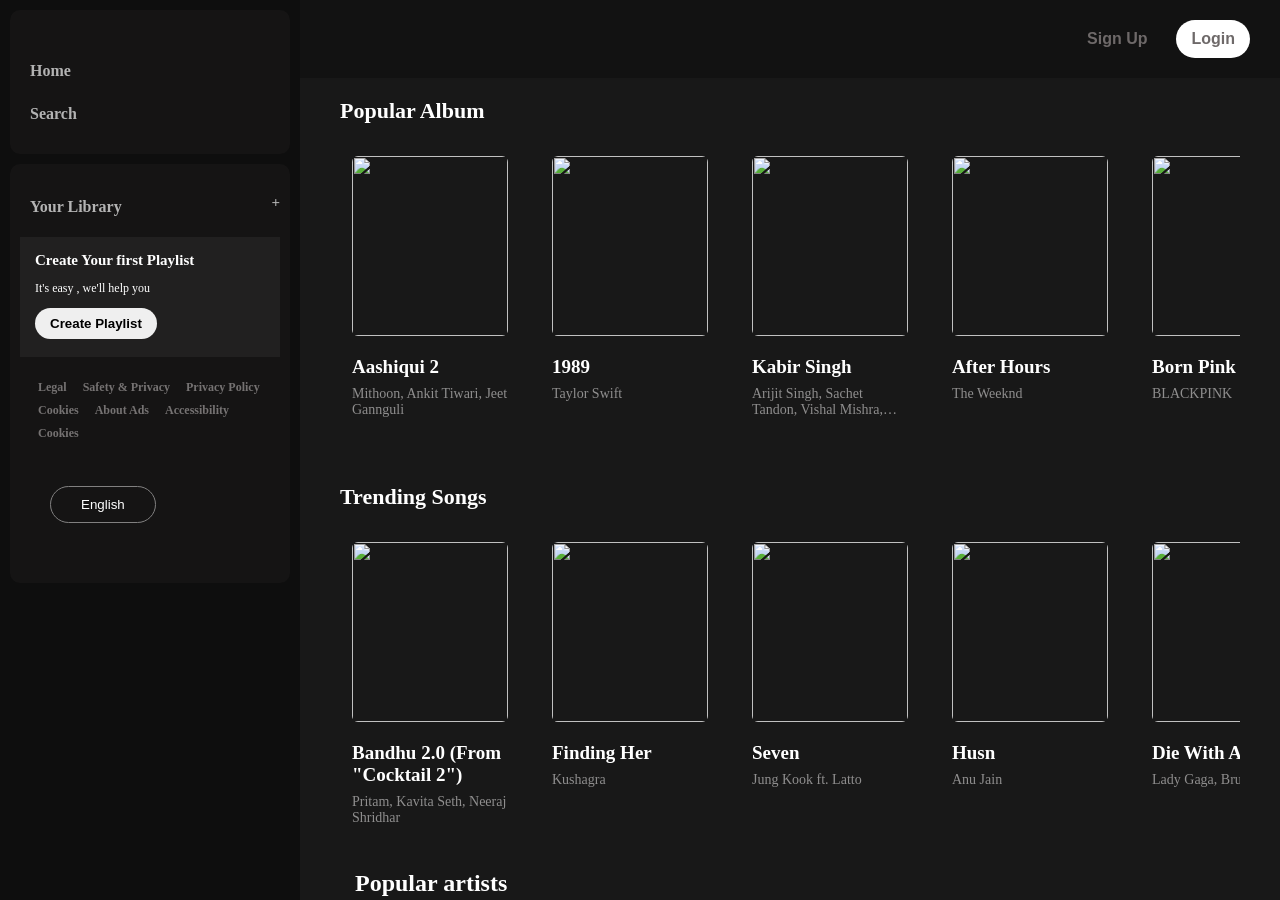
==== index.html @ 24765fae "Spotify clone basic structure" ====
<!DOCTYPE html>
<html lang="en">
<head>
    <meta charset="UTF-8">
    <meta name="viewport" content="width=device-width, initial-scale=1.0">
    <link rel="stylesheet" href="style.css">
    <link rel="icon" href="https://www.freepnglogos.com/uploads/spotify-logo-png/spotify-logo-spotify-symbol-3.png">

    <link rel="stylesheet" href="https://cdnjs.cloudflare.com/ajax/libs/font-awesome/7.0.1/css/all.min.css" integrity="sha512-2SwdPD6INVrV/lHTZbO2nodKhrnDdJK9/kg2XD1r9uGqPo1cUbujc+IYdlYdEErWNu69gVcYgdxlmVmzTWnetw==" crossorigin="anonymous" referrerpolicy="no-referrer" />

    <title>Spotify Clone</title>
</head>
<body>
    <!-- side bar -->
    <div class="sidebar">
        <div class="sidebar-nav">
            <div class="logo">
                <a href=""><img src="image.png" alt=""></a>
            </div>
            <ul>
                <li><a href="">
                    <span><i class="fa-solid fa-house"></i></span>
                    <span>Home</span>
                </a></li>
                <li><a href="">
                    <span><i class="fa-solid fa-magnifying-glass"></i>
                    </span>
                    <span>Search</span>
                </a></li>
            </ul>
        </div>

        <div class="sidebar-nav box2">
            
            <ul>
                <li><a href="">
                    <span><i class="fa-solid fa-book"></i>
                    </span>
                    <span class = "library">Your Library</span>
                </a></li>
                <li>
                    <div class="sidebar-scroll">
                        <div class="create-playlist">
                            <h4>Create Your first Playlist</h4>
                            <p>It's easy , we'll help you</p>
                            <button>Create Playlist</button>
                        </div>
                        <div class="create-playlist">
                            <h4>Let's find some podcast to follow</h4>
                            <p>we'll keep you updated on new episodes</p>
                            <button>Browse Podcasts</button>
                        </div>
                    </div>
                </li>
            </ul>

            <div class="extra">
            <ul>
                <li>
                    <a href="">Legal</a>
                    <a href="">Safety & Privacy</a>
                    <a href="">Privacy Policy</a>
                </li>
                <li>
                    <a href="">Cookies</a>
                    <a href="">About Ads</a>
                    <a href="">Accessibility</a>
                </li>
                <li>
                    <a href="">Cookies</a>
                </li>
            </ul>
        </div>
        <div class="eng-btn">
            <button>English</button>
        </div>

        </div>
    </div>

    <!-- main section -->
     <div class="main-section">
        <div class="top-nav">
            <div class="prev-btn">
                <button><i class="fa-solid fa-chevron-left"></i></button>

                <button><i class="fa-solid fa-chevron-right"></i></button>
            </div>
            <div class="login-btn">
                <button class = "sign-up">Sign Up</button>
                <button class = "login">Login</button>
            </div>
        </div>

        <div class="spotify-playlist">
            <h2>Popular Album</h2>
            <div class="card">
                <div class="item">
                    <img src="https://encrypted-tbn0.gstatic.com/images?q=tbn:ANd9GcR6zlYIwLUSVgpB4D86Vcx0puYT-gK9c6-1rfkdcTrumg&s=10" alt="">
                    <div class="play-btn">
                        <span><i class="fa-solid fa-play"></i>
                        </span>
                    </div>
                    <h4>Aashiqui 2</h4>  
                    <p title="Mithoon, Ankit Tiwari, Jeet Gannguli">Mithoon, Ankit Tiwari, Jeet Gannguli</p>            
                </div>

                <div class="item">
                    <img src="https://encrypted-tbn0.gstatic.com/images?q=tbn:ANd9GcRi_M74yhgVcm11aQM1xooSP6F09yci6gkTSVFLOI822g&s=10" alt="">
                    <div class="play-btn">
                        <span><i class="fa-solid fa-play"></i>
                        </span>
                    </div>
                    <h4>1989</h4>  
                    <p title="Taylor Swift">Taylor Swift</p>             
                </div>
                
                <div class="item">
                    <img src="https://encrypted-tbn0.gstatic.com/images?q=tbn:ANd9GcSRXwHolUk0qry0m2Zead6DW7v8x0l3m2kB8W6_i_A00Q&s=10" alt="">
                    <div class="play-btn">
                        <span><i class="fa-solid fa-play"></i>
                        </span>
                    </div>
                    <h4>Kabir Singh</h4>  
                    <p title="Arijit Singh, Sachet Tandon, Vishal Mishra, Shreya Ghoshal, Armaan Malik, Jubin Nautiyal, Akhil Sachdeva, Tulsi Kumar, and Parampara Thakur">Arijit Singh, Sachet Tandon, Vishal Mishra, Shreya Ghoshal, Armaan Malik, Jubin Nautiyal, Akhil Sachdeva, Tulsi Kumar, and Parampara Thakur</p>
                </div>


                <div class="item">
                    <img src="https://encrypted-tbn0.gstatic.com/images?q=tbn:ANd9GcS0UvktZg84tWEIHIJz6XoVFxFDSo4XeDY1v39MeuDjLA&s=10" alt="">
                    <div class="play-btn">
                        <span><i class="fa-solid fa-play"></i>
                        </span>
                    </div>
                    <h4>After Hours</h4>  
                    <p title="The Weeknd">The Weeknd</p>             
                </div>

                <div class="item">
                    <img src="https://encrypted-tbn0.gstatic.com/images?q=tbn:ANd9GcRc9S8GnTf_r4sMG6v_-gn4cIQjJWlyDm9Au-1rqVjkvQ&s=10" alt="">
                    <div class="play-btn">
                        <span><i class="fa-solid fa-play"></i>
                        </span>
                    </div>
                    <h4>Born Pink</h4>  
                    <p title="BLACKPINK">BLACKPINK</p>           
                </div>
                
                <div class="item">
                    <img src="https://encrypted-tbn0.gstatic.com/images?q=tbn:ANd9GcRwAQnqmEkqEfbMj3LptcYpyfjmli2pKx5qupB8xl1StQ&s" alt="">
                    <div class="play-btn">
                        <span><i class="fa-solid fa-play"></i>
                        </span>
                    </div>
                    <h4>Sour</h4>  
                    <p title="Olivia Rodrigo">Olivia Rodrigo</p>             
                </div>


                <div class="item">
                    <img src="https://encrypted-tbn0.gstatic.com/images?q=tbn:ANd9GcRWG49KqPPNFhp5YR-1ccPJJYi1-_pGQSoWt5yXjFUpTw&s=10" alt="">
                    <div class="play-btn">
                        <span><i class="fa-solid fa-play"></i>
                        </span>
                    </div>
                    <h4>Yeh Jawaani Hai Deewani</h4>  
                    <p title="Pritam, Arijit Singh, Mohit Chauhan, Sunidhi Chauhan">Pritam, Arijit Singh, Mohit Chauhan, Sunidhi Chauhan</p>          
                </div>

                <div class="item">
                    <img src="https://encrypted-tbn0.gstatic.com/images?q=tbn:ANd9GcQv7wJA7BpdaQq2r3j65zEq7GAvC3mhXPb7x04-7Qn63A&s=10" alt="">
                    <div class="play-btn">
                        <span><i class="fa-solid fa-play"></i>
                        </span>
                    </div>
                    <h4>Finding her</h4>  
                    <p title="Kushagra">Kushagra</p>            
                </div>

                <div class="item">
                    <img src="https://encrypted-tbn0.gstatic.com/images?q=tbn:ANd9GcQMF-X0uvneqsJUtotHphYj7gA9irxov6Aj94rmiB79nw&s=10" alt="">
                    <div class="play-btn">
                        <span><i class="fa-solid fa-play"></i>
                        </span>
                    </div>
                    <h4>Happier Than Ever</h4>  
                    <p title="Billie Eilish">Billie Eilish</p>           
                </div>

                <div class="item">
                    <img src="https://encrypted-tbn0.gstatic.com/images?q=tbn:ANd9GcTIojFAafBHXxL5cOYUF8YdfcZhTwuZN1i8bdUV7O8DSw&s=10" alt="">
                    <div class="play-btn">
                        <span><i class="fa-solid fa-play"></i>
                        </span>
                    </div>
                    <h4>Map of the Soul: 7</h4>  
                    <p title="BTS">BTS</p>      
                </div>

                <div class="item">
                    <img src="[data-uri]" alt="">
                    <div class="play-btn">
                        <span><i class="fa-solid fa-play"></i>
                        </span>
                    </div>
                    <h4>Rockstar</h4>  
                    <p title="Mohit Chauhan, Javed Ali, Harshdeep Kaur">Mohit Chauhan, Javed Ali, Harshdeep Kaur</p>       
                </div>
            </div>
        </div>



 <div class="spotify-playlist">
            <h2>Trending Songs</h2>
            <div class="card">
                <div class="item">
                    <img src="https://encrypted-tbn0.gstatic.com/images?q=tbn:ANd9GcSRb2cg1zoCuxxdXCKlIEZOe6xr_aZDU6CwNnl-lDmEnA&s=10" alt="">
                    <div class="play-btn">
                        <span><i class="fa-solid fa-play"></i>
                        </span>
                    </div>
                    <h4>Bandhu 2.0 (From "Cocktail 2")</h4>  
                    <p title="Pritam, Kavita Seth, Neeraj Shridhar">Pritam, Kavita Seth, Neeraj Shridhar</p>            
                </div>

                <div class="item">
                    <img src="https://encrypted-tbn0.gstatic.com/images?q=tbn:ANd9GcQv7wJA7BpdaQq2r3j65zEq7GAvC3mhXPb7x04-7Qn63A&s=10" alt="">
                    <div class="play-btn">
                        <span><i class="fa-solid fa-play"></i>
                        </span>
                    </div>
                    <h4>Finding Her</h4>  
                    <p title="Kushagra">Kushagra</p>             
                </div>
                
                <div class="item">
                    <img src="https://encrypted-tbn0.gstatic.com/images?q=tbn:ANd9GcQ4wO4rTeRgE838NeBE7jbFwfPtwciClQIESry23NL5LQ&s=10" alt="">
                    <div class="play-btn">
                        <span><i class="fa-solid fa-play"></i>
                        </span>
                    </div>
                    <h4>Seven</h4>  
                    <p title="Jung Kook ft. Latto">Jung Kook ft. Latto</p>
                </div>


                <div class="item">
                    <img src="https://encrypted-tbn0.gstatic.com/images?q=tbn:ANd9GcR8s-MRfAV5dYJjqsoUvPfxT_SLvFuc0TCEidEg-Mv1kA&s=10" alt="">
                    <div class="play-btn">
                        <span><i class="fa-solid fa-play"></i>
                        </span>
                    </div>
                    <h4>Husn</h4>  
                    <p title="Anuv Jain">Anu Jain</p>             
                </div>

                <div class="item">
                    <img src="https://encrypted-tbn0.gstatic.com/images?q=tbn:ANd9GcQQC4lE8TnKsyfZyA17M6MHqjLeRcknTYFByH5HMWSHKA&s=10" alt="">
                    <div class="play-btn">
                        <span><i class="fa-solid fa-play"></i>
                        </span>
                    </div>
                    <h4>Die With A Smile</h4>  
                    <p title="Lady Gaga, Bruno Mars">Lady Gaga, Bruno Mars</p>           
                </div>
                
                <div class="item">
                    <img src="https://encrypted-tbn0.gstatic.com/images?q=tbn:ANd9GcR8VE_R6k9wIX0dnwB-xOozc0b5NM-nP7Q17fAzxMluwg&s=10" alt="">
                    <div class="play-btn">
                        <span><i class="fa-solid fa-play"></i>
                        </span>
                    </div>
                    <h4>Birds of a Feather</h4>  
                    <p title="Billie Eilish">Billie Eilish</p>             
                </div>


                <div class="item">
                    <img src="https://encrypted-tbn0.gstatic.com/images?q=tbn:ANd9GcRegZ-_j1SDjUz-uUfHMJz3NqN8evxm3vF2sjuVZkWCmg&s=10" alt="">
                    <div class="play-btn">
                        <span><i class="fa-solid fa-play"></i>
                        </span>
                    </div>
                    <h4>Who</h4>  
                    <p title="Jimin">Jimin</p>          
                </div>

                <div class="item">
                    <img src="https://encrypted-tbn0.gstatic.com/images?q=tbn:ANd9GcRwGAmGsywzYcY8KKyqPSdHnT5MduH20WbTkl4fCzOZ0w&s=10" alt="">
                    <div class="play-btn">
                        <span><i class="fa-solid fa-play"></i>
                        </span>
                    </div>
                    <h4>Espresso</h4>  
                    <p title="Sabrina Carpenter">Sabrina Carpenter</p>            
                </div>

                <div class="item">
                    <img src="https://encrypted-tbn0.gstatic.com/images?q=tbn:ANd9GcTZ4qNblO_cVBSKAtLOqPlgiLI7WSfhKsHwrcACDAO1XA&s=10" alt="">
                    <div class="play-btn">
                        <span><i class="fa-solid fa-play"></i>
                        </span>
                    </div>
                    <h4>Paro</h4>  
                    <p title="Aditya Rikhari">Aditya Rikhari</p>           
                </div>

                <div class="item">
                    <img src="[data-uri]" alt="">
                    <div class="play-btn">
                        <span><i class="fa-solid fa-play"></i>
                        </span>
                    </div>
                    <h4>APT.</h4>  
                    <p title="ROSÉ, Bruno Mars">ROSÉ, Bruno Mars</p>      
                </div>

                <div class="item">
                    <img src="https://encrypted-tbn0.gstatic.com/images?q=tbn:ANd9GcQ3q8c_WOXsNjr5SjzjXWMCNFWw4lnJtQtghBRjjvO02g&s=10" alt="">
                    <div class="play-btn">
                        <span><i class="fa-solid fa-play"></i>
                        </span>
                    </div>
                    <h4>Maiyya</h4>  
                    <p title="Sachet Tandon & Parampara Tandon">Sachet Tandon & Parampara Tandon</p>       
                </div>
            </div>
        </div>

<div class="spotify-playlist-artist-playlist">
            <h2>Popular artists</h2>
            <div class="card">
                <div class="item">
                    <img src="https://encrypted-tbn0.gstatic.com/images?q=tbn:ANd9GcQmuDb3b6T76JKYFc4I2U5dKooLfKmoxxixhviQYUS2hA&s=10" alt="">
                    <div class="play-btn">
                        <span><i class="fa-solid fa-play"></i>
                        </span>
                    </div>
                    <h4>Arijit Singh</h4>  
                    <p title="Artist">Artist</p>            
                </div>

                <div class="item">
                    <img src="[data-uri]" alt="">
                    <div class="play-btn">
                        <span><i class="fa-solid fa-play"></i>
                        </span>
                    </div>
                    <h4>Taylor Swift</h4>  
                    <p title="Artist">Artist</p>             
                </div>
                
                <div class="item">
                    <img src="https://encrypted-tbn0.gstatic.com/images?q=tbn:ANd9GcRWBhLiLqccCiXkT0SPZlSBke3ACwCvVsB4k5Ci_Hoh7A&s=10" alt="">
                    <div class="play-btn">
                        <span><i class="fa-solid fa-play"></i>
                        </span>
                    </div>
                    <h4>K.K</h4>  
                    <p title="Artist">Artist</p>
                </div>


                <div class="item">
                    <img src="https://encrypted-tbn0.gstatic.com/images?q=tbn:ANd9GcS7vAz229covxGUaPA3y3e4U_MEAJ3WJijyxVfGDpCAdg&s=10" alt="">
                    <div class="play-btn">
                        <span><i class="fa-solid fa-play"></i>
                        </span>
                    </div>
                    <h4>ROSÉ</h4>  
                    <p title="Artist">Artist</p>             
                </div>

                <div class="item">
                    <img src="https://encrypted-tbn0.gstatic.com/images?q=tbn:ANd9GcSJrPoFThE1Gervtfzp9DxFY0y-4e-juYZGOBF7FSA2QA&s" alt="">
                    <div class="play-btn">
                        <span><i class="fa-solid fa-play"></i>
                        </span>
                    </div>
                    <h4>The Weeknd</h4>  
                    <p title="Artist">Artist</p>           
                </div>
                
                <div class="item">
                    <img src="https://encrypted-tbn0.gstatic.com/images?q=tbn:ANd9GcRHDa0o2O1c6Ri5aT6HQG2tt6S75wXt3KG2or2XYjbyHg&s=10" alt="">
                    <div class="play-btn">
                        <span><i class="fa-solid fa-play"></i>
                        </span>
                    </div>
                    <h4>Jungkook</h4>  
                    <p title="Artist">Artist</p>             
                </div>


                <div class="item">
                    <img src="https://encrypted-tbn0.gstatic.com/images?q=tbn:ANd9GcSf-wPToPer_eWoVHuUsg-XXqU08XIV1UvnjDJu2OSr4g&s=10" alt="">
                    <div class="play-btn">
                        <span><i class="fa-solid fa-play"></i>
                        </span>
                    </div>
                    <h4>Karan Aujla</h4>  
                    <p title="Artist">Artist</p>          
                </div>

                <div class="item">
                    <img src="https://encrypted-tbn0.gstatic.com/images?q=tbn:ANd9GcSN03vyHWWIxEeqXikEy3ydRlFTNpewj1nRQeXGDAEqMw&s" alt="">
                    <div class="play-btn">
                        <span><i class="fa-solid fa-play"></i>
                        </span>
                    </div>
                    <h4>Aditya Rikhari</h4>  
                    <p title="Artist">Artist</p>            
                </div>

                <div class="item">
                    <img src="https://encrypted-tbn0.gstatic.com/images?q=tbn:ANd9GcTE4JhzgwqZRDXxeJHihmsWlKveRryj6pOne9LGINLjxQ&s" alt="">
                    <div class="play-btn">
                        <span><i class="fa-solid fa-play"></i>
                        </span>
                    </div>
                    <h4>Shreya Ghoshal</h4>  
                    <p title="Artist">Artist</p>           
                </div>

                <div class="item">
                    <img src="https://encrypted-tbn0.gstatic.com/images?q=tbn:ANd9GcRfdZ5tTvKhnh9TOi00q0jHMOVkFf3nhAOwl8k37NRvrw&s=10" alt="">
                    <div class="play-btn">
                        <span><i class="fa-solid fa-play"></i>
                        </span>
                    </div>
                    <h4>Diljit Dosanjh</h4>  
                    <p title="Artist">Artist</p>      
                </div>

                <div class="item">
                    <img src="https://encrypted-tbn0.gstatic.com/images?q=tbn:ANd9GcTg3Wx6OAyF4m_wbpkjGrvLSJ87cfDNbgs7mMa7m9pzCA&s=10" alt="">
                    <div class="play-btn">
                        <span><i class="fa-solid fa-play"></i>
                        </span>
                    </div>
                    <h4>Anuv Jain</h4>  
                    <p title="Artist">Artist</p>       
                </div>
            </div>
        </div>


<div class="spotify-playlist">
            <h2>Popular radio</h2>
            <div class="card">
                <div class="item">
                    <img src="[data-uri]" alt="">
                    <div class="play-btn">
                        <span><i class="fa-solid fa-play"></i>
                        </span>
                    </div>
                    <p title="With Kishore Kumar, Mohammed Rafi, Asha Bhosle, Mukesh">With Kishore Kumar, Mohammed Rafi, Asha Bhosle, Mukesh</p>            
                </div>

                <div class="item">
                    <img src="https://encrypted-tbn0.gstatic.com/images?q=tbn:ANd9GcS34CB5263GrZbJfY_lIcM5baTHaK30jPzqNZptJSveaA&s" alt="">
                    <div class="play-btn">
                        <span><i class="fa-solid fa-play"></i>
                        </span>
                    </div>
                    <p title="With Lata Mangeshkar, Asha Bhosle, Mohammed Rafi, R.D. Burman">With Lata Mangeshkar, Asha Bhosle, Mohammed Rafi, R.D. Burman</p>             
                </div>
                
                <div class="item">
                    <img src="https://encrypted-tbn0.gstatic.com/images?q=tbn:ANd9GcS_Kcg805YzdOSr-JQAgOHOuuGHvu2mFwgGo_uqaKRcMQ&s" alt="">
                    <div class="play-btn">
                        <span><i class="fa-solid fa-play"></i>
                        </span>
                    </div>
                    <p title="With Lata Mangeshkar, Mukesh, Manna Dey, Asha Bhosle">With Lata Mangeshkar, Mukesh, Manna Dey, Asha Bhosle</p>
                </div>


                <div class="item">
                    <img src="https://encrypted-tbn0.gstatic.com/images?q=tbn:ANd9GcTnTgWFHALlGC8ZirkifNv7VOKQX04QhUhxWxjGC7UK9w&s" alt="">
                    <div class="play-btn">
                        <span><i class="fa-solid fa-play"></i>
                        </span>
                    </div>
                    <p title="With Kishore Kumar, Lata Mangeshkar, Mohammed Rafi, R.D. Burman">With Kishore Kumar, Lata Mangeshkar, Mohammed Rafi, R.D. Burman</p>             
                </div>

                <div class="item">
                    <img src="[data-uri]" alt="">
                    <div class="play-btn">
                        <span><i class="fa-solid fa-play"></i>
                        </span>
                    </div>
                    <p title="With Shaan, KK, Shreya Ghoshal, Sunidhi Chauhan">With Shaan, KK, Shreya Ghoshal, Sunidhi Chauhan</p>           
                </div>
                
                <div class="item">
                    <img src="https://encrypted-tbn0.gstatic.com/images?q=tbn:ANd9GcRVimI7hmT_IY50NuG2bL8gse7VuufqCs5uXKll_hApnw&s" alt="">
                    <div class="play-btn">
                        <span><i class="fa-solid fa-play"></i>
                        </span>
                    </div>
                    <p title="With Alka Yagnik, Kumar Sanu, Kavita Krishnamurthy, Abhijeet Bhattacharya">With Alka Yagnik, Kumar Sanu, Kavita Krishnamurthy, Abhijeet Bhattacharya</p>             
                </div>


                <div class="item">
                    <img src="https://encrypted-tbn0.gstatic.com/images?q=tbn:ANd9GcSAWeP59mxqmQcjwTTZV34KJTBSNbv3AgIfTilU-fKKjw&s=10" alt="">
                    <div class="play-btn">
                        <span><i class="fa-solid fa-play"></i>
                        </span>
                    </div>
                    <p title="With Alka Yagnik, Udit Narayan, Abhijeet Bhattacharya, Sadhana Sargam">With Alka Yagnik, Udit Narayan, Abhijeet Bhattacharya, Sadhana Sargam</p>          
                </div>

                <div class="item">
                    <img src="https://encrypted-tbn0.gstatic.com/images?q=tbn:ANd9GcRk15agkjOoLD6O4-nuiSJuWse7dVQ__zRFteL9eg9gRA&s=10" alt="">
                    <div class="play-btn">
                        <span><i class="fa-solid fa-play"></i>
                        </span>
                    </div>
                    <p title="With Udit Narayan, Kumar Sanu, Sonu Nigam, Kavita Krishnamurthy">With Udit Narayan, Kumar Sanu, Sonu Nigam, Kavita Krishnamurthy</p>            
                </div>

                <div class="item">
                    <img src="https://encrypted-tbn0.gstatic.com/images?q=tbn:ANd9GcTbCiwczJzCAHkzcMHQ_iQZPVQ_h0BViJVsiiZ54-VTyw&s=10" alt="">
                    <div class="play-btn">
                        <span><i class="fa-solid fa-play"></i>
                        </span>
                    </div>
                    <p title="With Shreya Ghoshal, Vishal Dadlani, Neha Kakkar, Benny Dayal">With Shreya Ghoshal, Vishal Dadlani, Neha Kakkar, Benny Dayal</p>           
                </div>

                <div class="item">
                    <img src="https://encrypted-tbn0.gstatic.com/images?q=tbn:ANd9GcRjt7Jc4-u9aah0twcCuPU9_UTtrfGMXCUy9k9xErSOxQ&s" alt="">
                    <div class="play-btn">
                        <span><i class="fa-solid fa-play"></i>
                        </span>
                    </div>
                    <p title="With KK, Sonu Nigam, Kunal Ganjawala, Shankar Mahadevan">With KK, Sonu Nigam, Kunal Ganjawala, Shankar Mahadevan</p>      
                </div>

                <div class="item">
                    <img src="https://encrypted-tbn0.gstatic.com/images?q=tbn:ANd9GcQWHFB2Sr5Bx_BzjIMgaXwIFLmBkt29Gks5zldROzYQYw&s" alt="">
                    <div class="play-btn">
                        <span><i class="fa-solid fa-play"></i>
                        </span>
                    </div>
                    <p title="With Arijit Singh, Jubin Nautiyal, Asees Kaur, Vishal Mishra">With Arijit Singh, Jubin Nautiyal, Asees Kaur, Vishal Mishra</p>       
                </div>
            </div>
        </div>


<div class="spotify-playlist">
            <h2>Featured Charts</h2>
            <div class="card">
                <div class="item">
                    <img src="https://encrypted-tbn0.gstatic.com/images?q=tbn:ANd9GcQ1Uo3PIstO9ljVYTTgVcVJUNp4KPfpfblPEwk8vGH4Dg&s=10" alt="">
                    <div class="play-btn">
                        <span><i class="fa-solid fa-play"></i>
                        </span>
                    </div>
                    <p title="Your weekly update of the most played songs worldwide.">Your weekly update of the most played songs worldwide.</p>            
                </div>

                <div class="item">
                    <img src="https://encrypted-tbn0.gstatic.com/images?q=tbn:ANd9GcQ6ZF4mg7RcPh0iyrl7dGBHHPGnvuGJCXVnETxRTdNvHw&s=10" alt="">
                    <div class="play-btn">
                        <span><i class="fa-solid fa-play"></i>
                        </span>
                    </div>
                    <p title="Your weekly update of the most played songs in India.">Your weekly update of the most played songs in India.</p>             
                </div>
                
                <div class="item">
                    <img src="https://encrypted-tbn0.gstatic.com/images?q=tbn:ANd9GcTpIunsNtl5yh57dLj-wirZTP58NbfpV2m8ZM8yk53zWA&s=10" alt="">
                    <div class="play-btn">
                        <span><i class="fa-solid fa-play"></i>
                        </span>
                    </div>
                    <p title="Daily ranking of the world's biggest hits.">Daily ranking of the world's biggest hits.</p>
                </div>


                <div class="item">
                    <img src="https://encrypted-tbn0.gstatic.com/images?q=tbn:ANd9GcRArQyuBqy-M6aeNmCr0G81x1-gZpZc_hOYJG-W44wuVw&s=10" alt="">
                    <div class="play-btn">
                        <span><i class="fa-solid fa-play"></i>
                        </span>
                    </div>
                    <p title="Daily ranking of India's most streamed songs.">Daily ranking of India's most streamed songs.</p>             
                </div>
            </div>
        </div>




     </div>
</body>
</html>
---- style.css ----
*{
    margin: 0;
    padding: 0;
    box-sizing: border-box;
}

body{
    background: rgb(20, 19, 19);
}
.sidebar{
    width: 300px;
    background: #0e0e0e;
    position: fixed;
    top: 0;
    left: 0%;
    bottom: 0%;
    padding: 10px;
}
.sidebar-nav{
    background: #151414;
    border-radius: 10px;
    padding: 20px 10px;
    margin-bottom: 10px;
}
.sidebar-nav .logo{
    width: 120px;
}
.sidebar-nav .logo img{
    width: 100%;
}
.sidebar-nav ul{
    list-style: none;
}
.sidebar-nav ul li{
    padding: 10px 0;
}
.sidebar-nav ul li a{
    text-decoration: none;
    color: #b3b3b3;
    font-size: 16px;
    font-weight: 600;
}
.sidebar-nav ul li a:hover{
    color: white;
}

.sidebar-nav ul li a i{
    font-size: 20px;
    margin-right: 10px;
}
.library::after{
    content: '+';
    float: right;
    text-align: center;
    border-radius: 50%;
    font-size: 15px;
}
.create-playlist{
    background: #212020;
    padding: 30px 15px;
    border-radius: 10px;
    margin-bottom: 10px;
    margin-top: -15px;
}
.sidebar-scroll{
    height: 120px;
    overflow-y: auto;
}
.sidebar-scroll::-webkit-scrollbar{
    width: 10px;
}
.sidebar-scroll::-webkit-scrollbar-thumb{
    background: transparent;
}
.sidebar-scroll:hover::-webkit-scrollbar-thumb{
    background: #5c5b5b;
}
.create-playlist h4{
    color: white;
    font-size: 15px;
}
.create-playlist p{
    color: white;
    font-size: 12px;
    margin: 12px 0;
}
.create-playlist button{
    padding: 8px 15px;
    border: 0;
    outline: 0;
    border-radius: 20px;
    font-weight: 600;
    margin-bottom: 10px;
}
.extra ul li a{
    text-decoration: none;
    color: #757272;
    font-size: 12px;
    font-weight: 600;
    margin: 0 6px;
}
.extra ul li a:hover{
    text-decoration: underline;
    color:#908787;
}
.extra ul{
    list-style: none; 
    margin-top: 10px;
}
.extra ul li{
    padding: 0 12px;
    padding-bottom: 5px;
}
.eng-btn{
    padding: 20px 30px;
}
.eng-btn button{
    padding: 10px 30px;
    background: transparent;
    border: 0;
    outline: none;
    color: white;
    border: 1px solid #818080;
    border-radius: 20px;
    margin: 20px 0;
}
.eng-btn button:hover{
    padding: 11px 31px;
    border: 1px solid white;
}
.main-section{
    margin-left: 300px;
    background: #181818;
    height: 100vh;
    overflow-y: auto;
    flex: 1;
}
.main-section .top-nav{
    padding: 20px 30px;
    background: rgb(18, 18, 18);
    display: flex;
    align-items: center;
    justify-content: space-between;
}
.main-section .top-nav button{
    background: transparent;
    border: 0;
    outline: 0;
}
.main-section .top-nav .prev-btn button i{
    color: rgb(110, 105, 105);
    font-size: 22px;
    margin-right: 10px;
}
.top-nav .login-btn .sign-up{
    color: rgb(110, 105, 105);
    font-size: 16px;
    font-weight: 600;
    margin-right: 25px;
}
.top-nav .login-btn .sign-up:hover{
    color: white;
}
.top-nav .login-btn .login{
    color: rgb(110, 105, 105);
    font-size: 16px;
    font-weight: 600;
    background: white;
    padding: 10px 15px;
    border-radius: 20px;
}
.top-nav .login-btn .login:hover{
    background: #b0aaaa;
}
.spotify-playlist{
    padding: 20px 40px;
    
}
.spotify-playlist h2{
    color: white;
    font-size: 22px;
    margin-bottom: 20px;
}
.spotify-playlist .card{
    display: flex;
    gap: 20px;
    overflow-x: auto;
    align-items: flex-start;
    scrollbar-width: none;
}
.spotify-playlist .card::-webkit-scrollbar{
    display: none;             
}
.spotify-playlist .card .item{
    width: 180px;
    min-width: 180px;
    background-color: transparent;
    cursor: pointer;
    position: relative;
    overflow: hidden;
    height: 300px;
    border-radius: 6px;
    padding: 12px;
}

.spotify-playlist .card .item img{
    width: 100%;
    border-radius: 6px;
    margin-bottom: 10px;
    object-fit: cover;
    height: 180px;
}
.spotify-playlist .item p{
    color: #8f8e8e;
    font-size: 14px;
    display: -webkit-box;
    line-clamp: 2;          
    -webkit-line-clamp: 2;
    -webkit-box-orient: vertical;
    overflow: hidden;
    margin-top: 8px;
}
.spotify-playlist h4{
    color: white;
}
.spotify-playlist h2{
    font-weight: bold;
}
.spotify-playlist h2:hover{
    text-decoration: underline;
}
.spotify-playlist .item h4{
    color: white;
    font-size: 19px;
    margin-top: 10px;
    margin-bottom: 8px;   
}
.spotify-playlist .item p:hover{
    text-decoration: underline;
}
.spotify-playlist .card .item:hover{
    background-color: #252525;
}
.play-btn i{
    color: #1DB954;
}

/* imp */
.play-btn{
    position: absolute;
    right: 25px;
    top: 155px;      
    opacity: 0;
    transform: translateY(15px);
    transition: all .3s ease;
}
.play-btn span{
    width: 52px;
    height: 52px;
    background: #1DB954;
    border-radius: 50%;
    display: flex;
    justify-content: center;
    align-items: center;
    box-shadow: 0 8px 20px rgba(0,0,0,.4);
}
.play-btn i{
    color: black;
    font-size: 18px;
}
.spotify-playlist .item:hover .play-btn{
    opacity: 1;
    transform: translateY(0);
}
/* imp */



.spotify-playlist-artist-playlist .card .item img{
    width: 180px;
    height: 180px;
    border-radius: 50%;
    object-fit: cover;
}

.spotify-playlist-artist-playlist{
    padding: 20px 35px;
}
.spotify-playlist-artist-playlist h2{
    color: #fff;
    margin-left: 20px;
    margin-bottom: 20px;
}

.spotify-playlist-artist-playlist .item{
    min-width: 180px;
    width: 180px;
    padding: 12px;
    position: relative;
    flex-shrink: 0;
}
.spotify-playlist-artist-playlist .item h4{
    color: #fff;
    margin-top: 12px;
}

.spotify-playlist-artist-playlist .item p{
    color: #b3b3b3;
}


.spotify-playlist-artist-playlist .card{
    display: flex;
    gap: 20px;
    overflow-x: auto;
    scrollbar-width: none;
}

.spotify-playlist-artist-playlist .card::-webkit-scrollbar{
    display: none;
}
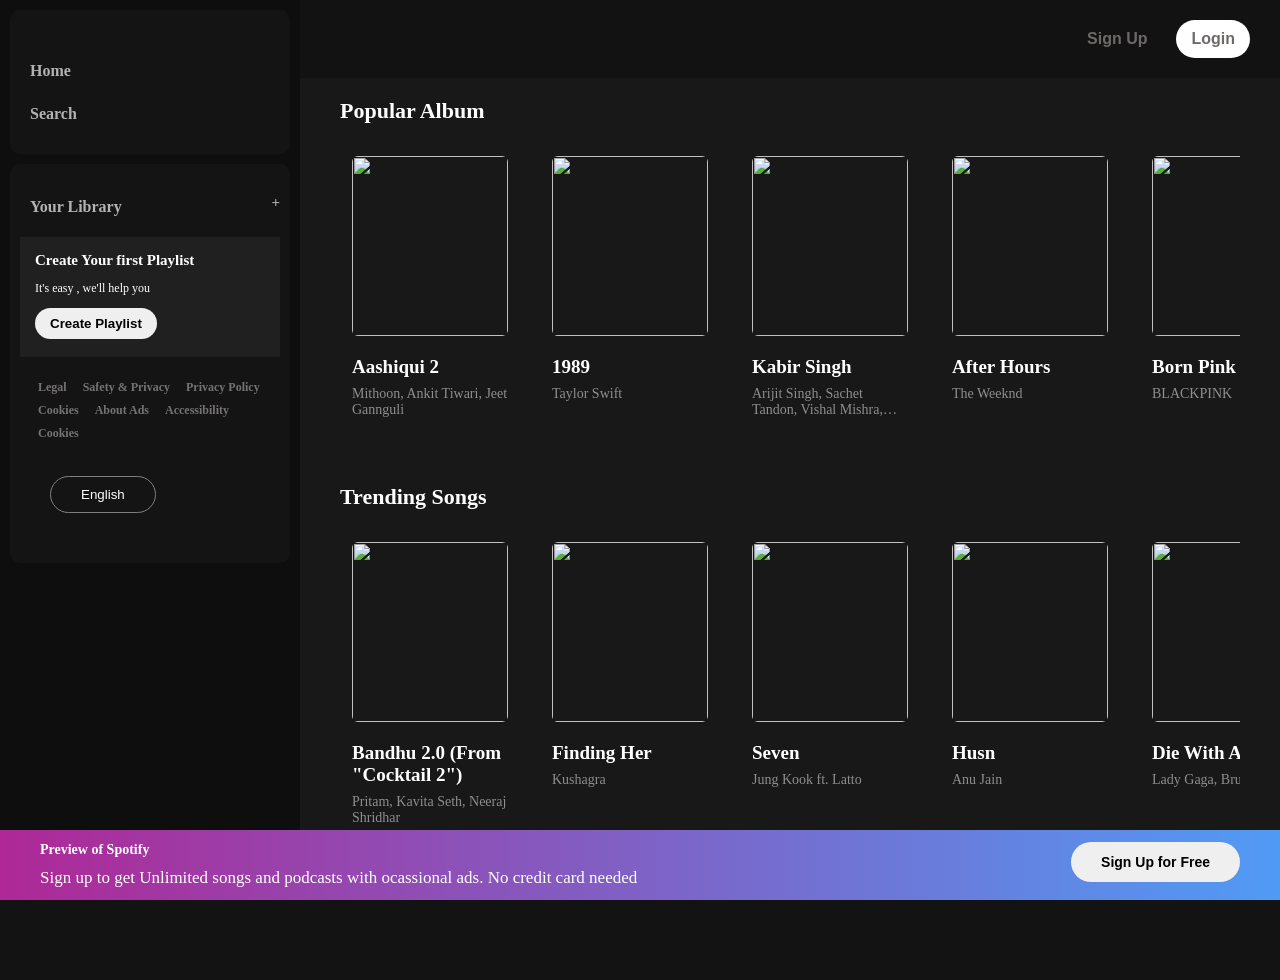
==== commit 20248868: "Added playing songs functionality by using basic JS function. Also added MP3 files" ====
--- a/index.html
+++ b/index.html
@@ -216,7 +216,7 @@
             <div class="card">
                 <div class="item">
                     <img src="https://encrypted-tbn0.gstatic.com/images?q=tbn:ANd9GcSRb2cg1zoCuxxdXCKlIEZOe6xr_aZDU6CwNnl-lDmEnA&s=10" alt="">
-                    <div class="play-btn">
+                    <div class="play-btn" data-song="bandhu.mp3">
                         <span><i class="fa-solid fa-play"></i>
                         </span>
                     </div>
@@ -226,7 +226,7 @@
 
                 <div class="item">
                     <img src="https://encrypted-tbn0.gstatic.com/images?q=tbn:ANd9GcQv7wJA7BpdaQq2r3j65zEq7GAvC3mhXPb7x04-7Qn63A&s=10" alt="">
-                    <div class="play-btn">
+                    <div class="play-btn"data-song="Finding Her.mp3">
                         <span><i class="fa-solid fa-play"></i>
                         </span>
                     </div>
@@ -236,7 +236,7 @@
                 
                 <div class="item">
                     <img src="https://encrypted-tbn0.gstatic.com/images?q=tbn:ANd9GcQ4wO4rTeRgE838NeBE7jbFwfPtwciClQIESry23NL5LQ&s=10" alt="">
-                    <div class="play-btn">
+                    <div class="play-btn"data-song="Seven.mp3">
                         <span><i class="fa-solid fa-play"></i>
                         </span>
                     </div>
@@ -247,7 +247,7 @@
 
                 <div class="item">
                     <img src="https://encrypted-tbn0.gstatic.com/images?q=tbn:ANd9GcR8s-MRfAV5dYJjqsoUvPfxT_SLvFuc0TCEidEg-Mv1kA&s=10" alt="">
-                    <div class="play-btn">
+                    <div class="play-btn"data-song="Husn.mp3">
                         <span><i class="fa-solid fa-play"></i>
                         </span>
                     </div>
@@ -257,7 +257,7 @@
 
                 <div class="item">
                     <img src="https://encrypted-tbn0.gstatic.com/images?q=tbn:ANd9GcQQC4lE8TnKsyfZyA17M6MHqjLeRcknTYFByH5HMWSHKA&s=10" alt="">
-                    <div class="play-btn">
+                    <div class="play-btn"data-song="Die with a smile.mp3">
                         <span><i class="fa-solid fa-play"></i>
                         </span>
                     </div>
@@ -267,7 +267,7 @@
                 
                 <div class="item">
                     <img src="https://encrypted-tbn0.gstatic.com/images?q=tbn:ANd9GcR8VE_R6k9wIX0dnwB-xOozc0b5NM-nP7Q17fAzxMluwg&s=10" alt="">
-                    <div class="play-btn">
+                    <div class="play-btn"data-song="Birds of a feather.mp3">
                         <span><i class="fa-solid fa-play"></i>
                         </span>
                     </div>
@@ -278,7 +278,7 @@
 
                 <div class="item">
                     <img src="https://encrypted-tbn0.gstatic.com/images?q=tbn:ANd9GcRegZ-_j1SDjUz-uUfHMJz3NqN8evxm3vF2sjuVZkWCmg&s=10" alt="">
-                    <div class="play-btn">
+                    <div class="play-btn"data-song="Who.mp3">
                         <span><i class="fa-solid fa-play"></i>
                         </span>
                     </div>
@@ -288,7 +288,7 @@
 
                 <div class="item">
                     <img src="https://encrypted-tbn0.gstatic.com/images?q=tbn:ANd9GcRwGAmGsywzYcY8KKyqPSdHnT5MduH20WbTkl4fCzOZ0w&s=10" alt="">
-                    <div class="play-btn">
+                    <div class="play-btn"data-song="Espresso.mp3">
                         <span><i class="fa-solid fa-play"></i>
                         </span>
                     </div>
@@ -298,7 +298,7 @@
 
                 <div class="item">
                     <img src="https://encrypted-tbn0.gstatic.com/images?q=tbn:ANd9GcTZ4qNblO_cVBSKAtLOqPlgiLI7WSfhKsHwrcACDAO1XA&s=10" alt="">
-                    <div class="play-btn">
+                    <div class="play-btn"data-song="Paro.mp3">
                         <span><i class="fa-solid fa-play"></i>
                         </span>
                     </div>
@@ -308,7 +308,7 @@
 
                 <div class="item">
                     <img src="[data-uri]" alt="">
-                    <div class="play-btn">
+                    <div class="play-btn"data-song="APT.mp3">
                         <span><i class="fa-solid fa-play"></i>
                         </span>
                     </div>
@@ -318,7 +318,7 @@
 
                 <div class="item">
                     <img src="https://encrypted-tbn0.gstatic.com/images?q=tbn:ANd9GcQ3q8c_WOXsNjr5SjzjXWMCNFWw4lnJtQtghBRjjvO02g&s=10" alt="">
-                    <div class="play-btn">
+                    <div class="play-btn"data-song="Maiyya.mp3">
                         <span><i class="fa-solid fa-play"></i>
                         </span>
                     </div>
@@ -595,9 +595,75 @@
             </div>
         </div>
 
-
-
-
-     </div>
+    <div class="footer-section">
+        <div class="footer">
+            <div class="footer-links">
+                <div class="footer-column">
+                    <div>Company</div>
+                    <ul class="col-links">
+                        <li><a href="">About</a></li>
+                        <li><a href="">Jobs</a></li>
+                        <li><a href="">For the Record</a></li>
+                    </ul>
+                </div>
+                <div class="footer-column">
+                    <div>Communities</div>
+                    <ul class="col-links">
+                        <li><a href="">For Artists</a></li>
+                        <li><a href="">Developers</a></li>
+                        <li><a href="">Advertising</a></li>
+                        <li><a href="">Investors</a></li>
+                        <li><a href="">Vendors</a></li>
+                    </ul>
+                </div>
+                <div class="footer-column">
+                    <div>Useful links</div>
+                    <ul class="col-links">
+                        <li><a href="">Support</a></li>
+                        <li><a href="">Free Mobile App</a></li>
+                        <li><a href="">Popular by Country</a></li>
+                        <li><a href="">Import your music</a></li>
+                    </ul>
+                </div>
+                <div class="footer-column">
+                    <div>Spotify Plans</div>
+                    <ul class="col-links">
+                        <li><a href="">Premium Standard</a></li>
+                        <li><a href="">Premium Platinum</a></li>
+                        <li><a href="">Premium Student</a></li>
+                        <li><a href="">Spotify Free</a></li>
+                    </ul>
+                </div>
+            </div>
+            <div class="social-links">
+                <div>
+                    <i class="fa-brands fa-instagram"></i>
+                    <i class="fa-brands fa-twitter"></i>
+                    <i class="fa-brands fa-facebook"></i>
+                </div>
+            </div>
+        </div>
+
+    </div>
+
+<hr> 
+
+<div>
+    <p class="copyright">&copy; 2026 Spotify AB</p>
+</div>
+
+
+</div>
+<div class="preview">
+    <div class="text">
+        <h4>Preview of Spotify</h4>
+        <p>Sign up to get Unlimited songs and podcasts with ocassional ads. No credit card needed</p>
+    </div>
+
+    <div class="btn">
+        <button>Sign Up for Free</button>
+    </div>
+</div>
+<script src="script.js"></script>
 </body>
 </html>
--- a/style.css
+++ b/style.css
@@ -122,7 +122,7 @@
     color: white;
     border: 1px solid #818080;
     border-radius: 20px;
-    margin: 20px 0;
+    margin: 10px 0;
 }
 .eng-btn button:hover{
     padding: 11px 31px;
@@ -133,8 +133,10 @@
     background: #181818;
     height: 100vh;
     overflow-y: auto;
+    margin-bottom: 80px;
     flex: 1;
 }
+
 .main-section .top-nav{
     padding: 20px 30px;
     background: rgb(18, 18, 18);
@@ -320,4 +322,117 @@
     display: none;
 }
 
-
+.footer-section{
+    padding: 20px 40px;
+}
+.footer-section .footer{
+    display: flex;
+    justify-content: space-between;
+    margin-top: 40px; 
+}
+.footer-section .footer .footer-links{
+    display: flex;
+    justify-content: space-between;
+    gap: 50px;
+}
+.footer-section .footer .footer-links .footer-column{
+    margin: 0 12px;
+}
+.footer-section .footer .footer-links div{
+    color: white;
+    font-weight: 600;
+    margin-bottom: 12px;
+    font-size: 16px;
+}
+.footer-section .footer .footer-links ul li{
+    list-style: none;
+    margin: 6px 0;
+}
+.footer-section .footer .footer-links ul li a{
+    text-decoration: none;
+    color: #969393;
+    font-size: 14px;
+    cursor: pointer;
+}
+.footer-section .footer .footer-links ul li a:hover{
+    text-decoration: underline;
+    color: white;
+}
+.footer .social-links i{
+    color: white;
+    background: #353434;
+    padding: 12px;
+    border-radius: 50%;
+    cursor: pointer;
+    margin: 0 5px;
+    width: 40px;
+    height: 40px;
+    display: inline-flex;
+    justify-content: center;
+    align-items: center;
+}
+.footer .social-links i:hover{
+    background: #545353;
+}
+
+.hr{
+    margin: 20px 40px;
+    border: 0;
+    outline: 0;
+    margin-top: 40px;
+    border-top: 1px solid #111;   
+}
+
+.copyright{
+    padding: 0 40px;
+    color: #969393;
+    font-size: 15px;
+    margin-bottom: 30px;
+    margin-top: 30px;
+}
+.preview{
+    display: flex;
+    justify-content: space-between;
+    background: linear-gradient(to right, #ae2896, #509bf5);
+    position: fixed;
+    bottom: 0;
+    left: 0;
+    right: 0;
+    padding: 12px 40px;
+}
+.preview h4{
+    font-size: 14px;
+    font-weight: 600;
+    margin-bottom: 10px;
+    color: white;
+}
+.preview p{
+    font-size: 17px;
+    font-weight: 400;
+    color: white;
+}
+.preview button{
+    padding: 12px 30px;
+    border: 0;
+    border-radius: 20px;
+    outline: 0;
+    font-size: 14px;
+    font-weight: 600;
+    color: black;
+}
+
+
+
+
+
+.main-section::-webkit-scrollbar{
+    background: transparent;
+}
+.main-section::-webkit-scrollbar-thumb{
+    background: transparent;
+    width: 10px;
+}
+.main-section:hover::-webkit-scrollbar-thumb{
+    background: #5c5b5b;
+    width: 5px;
+}
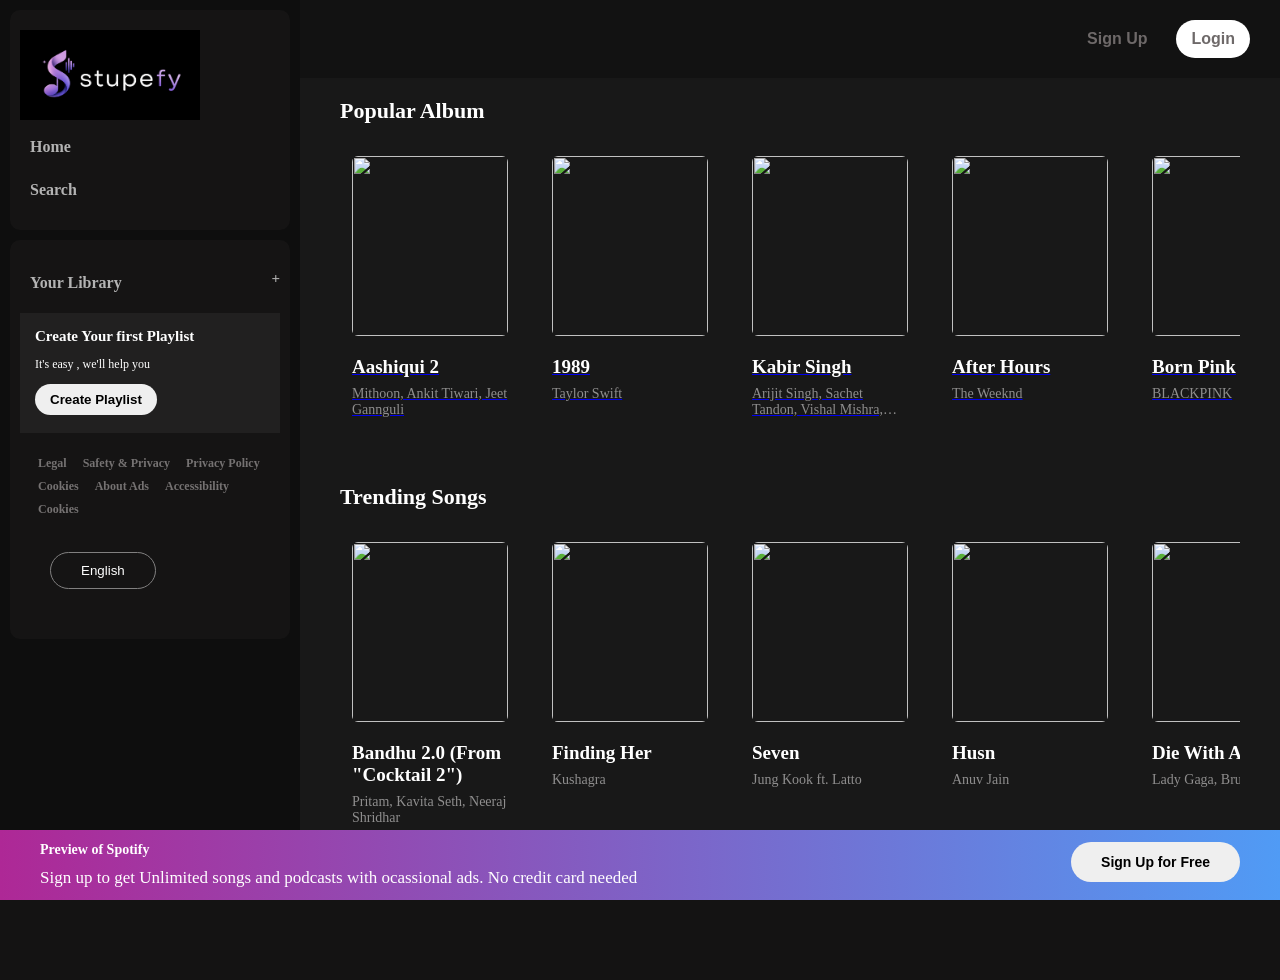
==== commit de8e535f: "amde 2 more files so that albums are clickable" ====
--- a/index.html
+++ b/index.html
@@ -4,18 +4,18 @@
     <meta charset="UTF-8">
     <meta name="viewport" content="width=device-width, initial-scale=1.0">
     <link rel="stylesheet" href="style.css">
-    <link rel="icon" href="https://www.freepnglogos.com/uploads/spotify-logo-png/spotify-logo-spotify-symbol-3.png">
+    <link rel="icon" href="Stuepfy logo.png">
 
     <link rel="stylesheet" href="https://cdnjs.cloudflare.com/ajax/libs/font-awesome/7.0.1/css/all.min.css" integrity="sha512-2SwdPD6INVrV/lHTZbO2nodKhrnDdJK9/kg2XD1r9uGqPo1cUbujc+IYdlYdEErWNu69gVcYgdxlmVmzTWnetw==" crossorigin="anonymous" referrerpolicy="no-referrer" />
 
-    <title>Spotify Clone</title>
+    <title>Stupefy</title>
 </head>
 <body>
     <!-- side bar -->
     <div class="sidebar">
         <div class="sidebar-nav">
             <div class="logo">
-                <a href=""><img src="image.png" alt=""></a>
+                <a href=""><img src="stupefy.. written.png" alt=""></a>
             </div>
             <ul>
                 <li><a href="">
@@ -94,118 +94,139 @@
 
         <div class="spotify-playlist">
             <h2>Popular Album</h2>
-            <div class="card">
-                <div class="item">
-                    <img src="https://encrypted-tbn0.gstatic.com/images?q=tbn:ANd9GcR6zlYIwLUSVgpB4D86Vcx0puYT-gK9c6-1rfkdcTrumg&s=10" alt="">
-                    <div class="play-btn">
-                        <span><i class="fa-solid fa-play"></i>
-                        </span>
-                    </div>
-                    <h4>Aashiqui 2</h4>  
-                    <p title="Mithoon, Ankit Tiwari, Jeet Gannguli">Mithoon, Ankit Tiwari, Jeet Gannguli</p>            
-                </div>
-
-                <div class="item">
-                    <img src="https://encrypted-tbn0.gstatic.com/images?q=tbn:ANd9GcRi_M74yhgVcm11aQM1xooSP6F09yci6gkTSVFLOI822g&s=10" alt="">
-                    <div class="play-btn">
-                        <span><i class="fa-solid fa-play"></i>
-                        </span>
-                    </div>
-                    <h4>1989</h4>  
-                    <p title="Taylor Swift">Taylor Swift</p>             
-                </div>
-                
-                <div class="item">
-                    <img src="https://encrypted-tbn0.gstatic.com/images?q=tbn:ANd9GcSRXwHolUk0qry0m2Zead6DW7v8x0l3m2kB8W6_i_A00Q&s=10" alt="">
-                    <div class="play-btn">
-                        <span><i class="fa-solid fa-play"></i>
-                        </span>
-                    </div>
-                    <h4>Kabir Singh</h4>  
-                    <p title="Arijit Singh, Sachet Tandon, Vishal Mishra, Shreya Ghoshal, Armaan Malik, Jubin Nautiyal, Akhil Sachdeva, Tulsi Kumar, and Parampara Thakur">Arijit Singh, Sachet Tandon, Vishal Mishra, Shreya Ghoshal, Armaan Malik, Jubin Nautiyal, Akhil Sachdeva, Tulsi Kumar, and Parampara Thakur</p>
-                </div>
-
-
-                <div class="item">
-                    <img src="https://encrypted-tbn0.gstatic.com/images?q=tbn:ANd9GcS0UvktZg84tWEIHIJz6XoVFxFDSo4XeDY1v39MeuDjLA&s=10" alt="">
-                    <div class="play-btn">
-                        <span><i class="fa-solid fa-play"></i>
-                        </span>
-                    </div>
-                    <h4>After Hours</h4>  
-                    <p title="The Weeknd">The Weeknd</p>             
-                </div>
-
-                <div class="item">
-                    <img src="https://encrypted-tbn0.gstatic.com/images?q=tbn:ANd9GcRc9S8GnTf_r4sMG6v_-gn4cIQjJWlyDm9Au-1rqVjkvQ&s=10" alt="">
-                    <div class="play-btn">
-                        <span><i class="fa-solid fa-play"></i>
-                        </span>
-                    </div>
-                    <h4>Born Pink</h4>  
-                    <p title="BLACKPINK">BLACKPINK</p>           
-                </div>
-                
-                <div class="item">
-                    <img src="https://encrypted-tbn0.gstatic.com/images?q=tbn:ANd9GcRwAQnqmEkqEfbMj3LptcYpyfjmli2pKx5qupB8xl1StQ&s" alt="">
-                    <div class="play-btn">
-                        <span><i class="fa-solid fa-play"></i>
-                        </span>
-                    </div>
-                    <h4>Sour</h4>  
-                    <p title="Olivia Rodrigo">Olivia Rodrigo</p>             
-                </div>
-
-
-                <div class="item">
-                    <img src="https://encrypted-tbn0.gstatic.com/images?q=tbn:ANd9GcRWG49KqPPNFhp5YR-1ccPJJYi1-_pGQSoWt5yXjFUpTw&s=10" alt="">
-                    <div class="play-btn">
-                        <span><i class="fa-solid fa-play"></i>
-                        </span>
-                    </div>
-                    <h4>Yeh Jawaani Hai Deewani</h4>  
-                    <p title="Pritam, Arijit Singh, Mohit Chauhan, Sunidhi Chauhan">Pritam, Arijit Singh, Mohit Chauhan, Sunidhi Chauhan</p>          
-                </div>
-
-                <div class="item">
-                    <img src="https://encrypted-tbn0.gstatic.com/images?q=tbn:ANd9GcQv7wJA7BpdaQq2r3j65zEq7GAvC3mhXPb7x04-7Qn63A&s=10" alt="">
-                    <div class="play-btn">
-                        <span><i class="fa-solid fa-play"></i>
-                        </span>
-                    </div>
-                    <h4>Finding her</h4>  
-                    <p title="Kushagra">Kushagra</p>            
-                </div>
-
-                <div class="item">
-                    <img src="https://encrypted-tbn0.gstatic.com/images?q=tbn:ANd9GcQMF-X0uvneqsJUtotHphYj7gA9irxov6Aj94rmiB79nw&s=10" alt="">
-                    <div class="play-btn">
-                        <span><i class="fa-solid fa-play"></i>
-                        </span>
-                    </div>
-                    <h4>Happier Than Ever</h4>  
-                    <p title="Billie Eilish">Billie Eilish</p>           
-                </div>
-
-                <div class="item">
-                    <img src="https://encrypted-tbn0.gstatic.com/images?q=tbn:ANd9GcTIojFAafBHXxL5cOYUF8YdfcZhTwuZN1i8bdUV7O8DSw&s=10" alt="">
-                    <div class="play-btn">
-                        <span><i class="fa-solid fa-play"></i>
-                        </span>
-                    </div>
-                    <h4>Map of the Soul: 7</h4>  
-                    <p title="BTS">BTS</p>      
-                </div>
-
-                <div class="item">
-                    <img src="[data-uri]" alt="">
-                    <div class="play-btn">
-                        <span><i class="fa-solid fa-play"></i>
-                        </span>
-                    </div>
-                    <h4>Rockstar</h4>  
-                    <p title="Mohit Chauhan, Javed Ali, Harshdeep Kaur">Mohit Chauhan, Javed Ali, Harshdeep Kaur</p>       
-                </div>
+            <a href="album.html?album=aashiqui2" class="album-link">
+                <div class="card">
+                    <div class="item">
+                        <img src="https://encrypted-tbn0.gstatic.com/images?q=tbn:ANd9GcR6zlYIwLUSVgpB4D86Vcx0puYT-gK9c6-1rfkdcTrumg&s=10" alt="">
+                        <div class="play-btn">
+                            <span><i class="fa-solid fa-play"></i>
+                            </span>
+                        </div>
+                        <h4>Aashiqui 2</h4>  
+                        <p title="Mithoon, Ankit Tiwari, Jeet Gannguli">Mithoon, Ankit Tiwari, Jeet Gannguli</p>            
+                    </div>
+                </a>
+
+                <a href="album.html?album=1989" class="album-link">
+                    <div class="item">
+                        <img src="https://encrypted-tbn0.gstatic.com/images?q=tbn:ANd9GcRi_M74yhgVcm11aQM1xooSP6F09yci6gkTSVFLOI822g&s=10" alt="">
+                        <div class="play-btn">
+                            <span><i class="fa-solid fa-play"></i>
+                            </span>
+                        </div>
+                        <h4>1989</h4>  
+                        <p title="Taylor Swift">Taylor Swift</p>             
+                    </div>
+                </a>
+                
+                <a href="album.html?album=kabirsingh" class="album-link">
+                    <div class="item">
+                        <img src="https://encrypted-tbn0.gstatic.com/images?q=tbn:ANd9GcSRXwHolUk0qry0m2Zead6DW7v8x0l3m2kB8W6_i_A00Q&s=10" alt="">
+                        <div class="play-btn">
+                            <span><i class="fa-solid fa-play"></i>
+                            </span>
+                        </div>
+                        <h4>Kabir Singh</h4>  
+                        <p title="Arijit Singh, Sachet Tandon, Vishal Mishra, Shreya Ghoshal, Armaan Malik, Jubin Nautiyal, Akhil Sachdeva, Tulsi Kumar, and Parampara Thakur">Arijit Singh, Sachet Tandon, Vishal Mishra, Shreya Ghoshal, Armaan Malik, Jubin Nautiyal, Akhil Sachdeva, Tulsi Kumar, and Parampara Thakur</p>
+                    </div>
+                </a>
+
+
+                <a href="album.html?album=afterhours" class="album-link">
+                    <div class="item">
+                        <img src="https://encrypted-tbn0.gstatic.com/images?q=tbn:ANd9GcS0UvktZg84tWEIHIJz6XoVFxFDSo4XeDY1v39MeuDjLA&s=10" alt="">
+                        <div class="play-btn">
+                            <span><i class="fa-solid fa-play"></i>
+                            </span>
+                        </div>
+                        <h4>After Hours</h4>  
+                        <p title="The Weeknd">The Weeknd</p>             
+                    </div>
+                </a>
+
+                <a href="album.html?album=bornpink" class="album-link">
+                    <div class="item">
+                        <img src="https://encrypted-tbn0.gstatic.com/images?q=tbn:ANd9GcRc9S8GnTf_r4sMG6v_-gn4cIQjJWlyDm9Au-1rqVjkvQ&s=10" alt="">
+                        <div class="play-btn">
+                            <span><i class="fa-solid fa-play"></i>
+                            </span>
+                        </div>
+                        <h4>Born Pink</h4>  
+                        <p title="BLACKPINK">BLACKPINK</p>           
+                    </div>
+                </a>
+                
+                <a href="album.html?album=sour" class="album-link">
+                    <div class="item">
+                        <img src="https://encrypted-tbn0.gstatic.com/images?q=tbn:ANd9GcRwAQnqmEkqEfbMj3LptcYpyfjmli2pKx5qupB8xl1StQ&s" alt="">
+                        <div class="play-btn">
+                            <span><i class="fa-solid fa-play"></i>
+                            </span>
+                        </div>
+                        <h4>Sour</h4>  
+                        <p title="Olivia Rodrigo">Olivia Rodrigo</p>             
+                    </div>
+                </a>
+
+                <a href="album.html?album=yjhd" class="album-link">
+                    <div class="item">
+                        <img src="https://encrypted-tbn0.gstatic.com/images?q=tbn:ANd9GcRWG49KqPPNFhp5YR-1ccPJJYi1-_pGQSoWt5yXjFUpTw&s=10" alt="">
+                        <div class="play-btn">
+                            <span><i class="fa-solid fa-play"></i>
+                            </span>
+                        </div>
+                        <h4>Yeh Jawaani Hai Deewani</h4>  
+                        <p title="Pritam, Arijit Singh, Mohit Chauhan, Sunidhi Chauhan">Pritam, Arijit Singh, Mohit Chauhan, Sunidhi Chauhan</p>          
+                    </div>
+                </a>
+
+                <a href="album.html?album=findingher" class="album-link">
+                    <div class="item">
+                        <img src="https://encrypted-tbn0.gstatic.com/images?q=tbn:ANd9GcQv7wJA7BpdaQq2r3j65zEq7GAvC3mhXPb7x04-7Qn63A&s=10" alt="">
+                        <div class="play-btn">
+                            <span><i class="fa-solid fa-play"></i>
+                            </span>
+                        </div>
+                        <h4>Finding her</h4>  
+                        <p title="Kushagra">Kushagra</p>            
+                    </div>
+                </a>
+
+                <a href="album.html?album=happierthanever" class="album-link">
+                    <div class="item">
+                        <img src="https://encrypted-tbn0.gstatic.com/images?q=tbn:ANd9GcQMF-X0uvneqsJUtotHphYj7gA9irxov6Aj94rmiB79nw&s=10" alt="">
+                        <div class="play-btn">
+                            <span><i class="fa-solid fa-play"></i>
+                            </span>
+                        </div>
+                        <h4>Happier Than Ever</h4>  
+                        <p title="Billie Eilish">Billie Eilish</p>           
+                    </div>
+                </a>
+
+                <a href="album.html?album=mapofthesoul7" class="album-link">
+                    <div class="item">
+                        <img src="https://encrypted-tbn0.gstatic.com/images?q=tbn:ANd9GcTIojFAafBHXxL5cOYUF8YdfcZhTwuZN1i8bdUV7O8DSw&s=10" alt="">
+                        <div class="play-btn">
+                            <span><i class="fa-solid fa-play"></i>
+                            </span>
+                        </div>
+                        <h4>Map of the Soul: 7</h4>  
+                        <p title="BTS">BTS</p>      
+                    </div>
+                </a>
+
+                <a href="album.html?album=rockstar" class="album-link">
+                    <div class="item">
+                        <img src="[data-uri]" alt="">
+                        <div class="play-btn">
+                            <span><i class="fa-solid fa-play"></i>
+                            </span>
+                        </div>
+                        <h4>Rockstar</h4>  
+                        <p title="Mohit Chauhan, Javed Ali, Harshdeep Kaur">Mohit Chauhan, Javed Ali, Harshdeep Kaur</p>       
+                    </div>
+                </a>
             </div>
         </div>
 
@@ -252,7 +273,7 @@
                         </span>
                     </div>
                     <h4>Husn</h4>  
-                    <p title="Anuv Jain">Anu Jain</p>             
+                    <p title="Anuv Jain">Anuv Jain</p>             
                 </div>
 
                 <div class="item">
--- a/style.css
+++ b/style.css
@@ -23,7 +23,7 @@
     margin-bottom: 10px;
 }
 .sidebar-nav .logo{
-    width: 120px;
+    width: 180px;
 }
 .sidebar-nav .logo img{
     width: 100%;
@@ -259,12 +259,14 @@
 .play-btn span{
     width: 52px;
     height: 52px;
-    background: #1DB954;
+    background: rgba(168, 85, 247, 0.75);
+    backdrop-filter: blur(10px);
+    border: 1px solid rgba(255,255,255,0.15);
+    box-shadow: 0 8px 25px rgba(168,85,247,.35);
     border-radius: 50%;
     display: flex;
     justify-content: center;
     align-items: center;
-    box-shadow: 0 8px 20px rgba(0,0,0,.4);
 }
 .play-btn i{
     color: black;
@@ -275,16 +277,12 @@
     transform: translateY(0);
 }
 /* imp */
-
-
-
 .spotify-playlist-artist-playlist .card .item img{
     width: 180px;
     height: 180px;
     border-radius: 50%;
     object-fit: cover;
 }
-
 .spotify-playlist-artist-playlist{
     padding: 20px 35px;
 }
@@ -293,7 +291,6 @@
     margin-left: 20px;
     margin-bottom: 20px;
 }
-
 .spotify-playlist-artist-playlist .item{
     min-width: 180px;
     width: 180px;
@@ -305,23 +302,18 @@
     color: #fff;
     margin-top: 12px;
 }
-
 .spotify-playlist-artist-playlist .item p{
     color: #b3b3b3;
 }
-
-
 .spotify-playlist-artist-playlist .card{
     display: flex;
     gap: 20px;
     overflow-x: auto;
     scrollbar-width: none;
 }
-
 .spotify-playlist-artist-playlist .card::-webkit-scrollbar{
     display: none;
 }
-
 .footer-section{
     padding: 20px 40px;
 }
@@ -420,11 +412,6 @@
     font-weight: 600;
     color: black;
 }
-
-
-
-
-
 .main-section::-webkit-scrollbar{
     background: transparent;
 }
